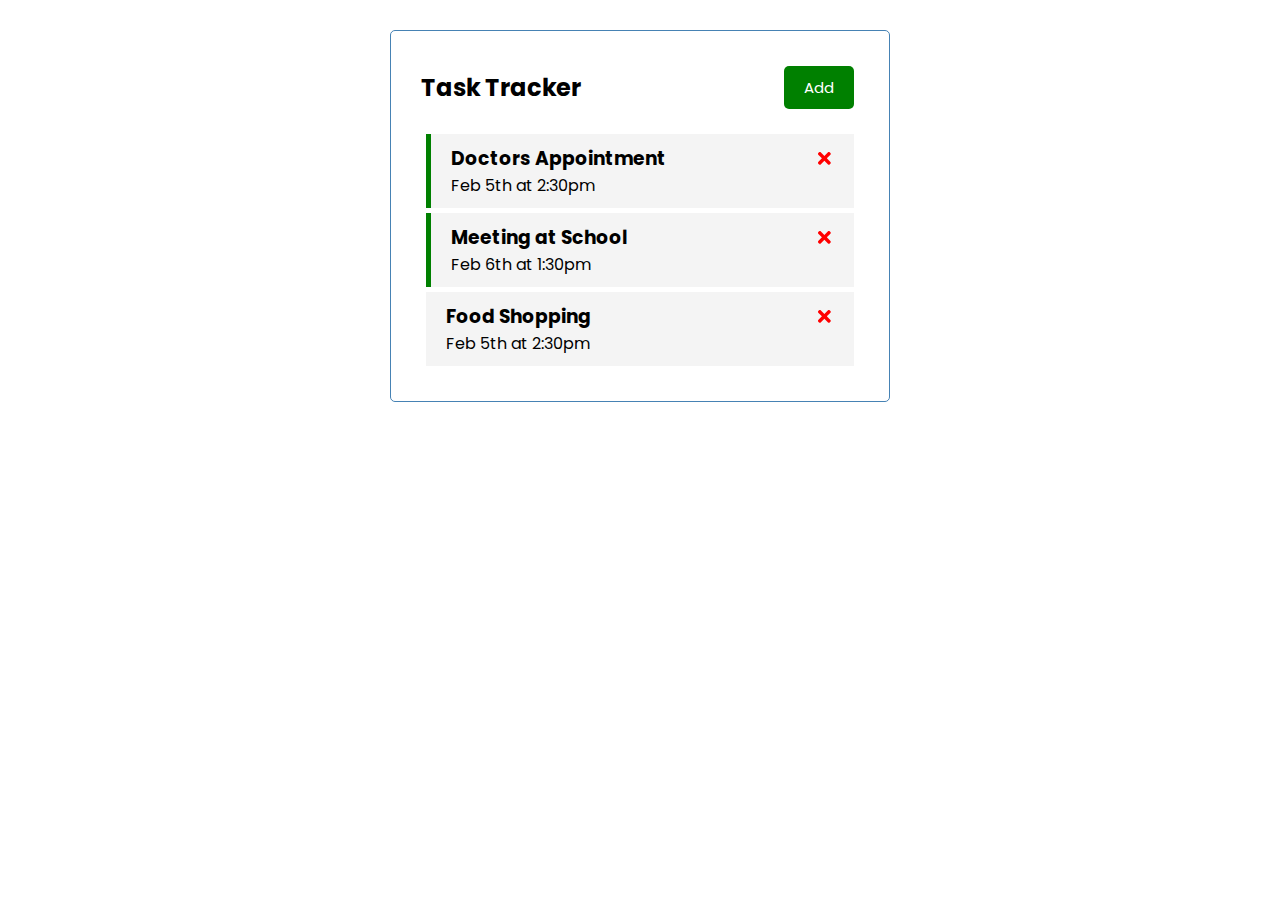
==== index.html @ f163e456 "task tracker to root" ====
<!doctype html><html lang="en"><head><meta charset="utf-8"/><link rel="icon" href="/favicon.ico"/><meta name="viewport" content="width=device-width,initial-scale=1"/><meta name="theme-color" content="#000000"/><meta name="description" content="Web site created using create-react-app"/><link rel="apple-touch-icon" href="/logo192.png"/><link rel="manifest" href="/manifest.json"/><title>Task tracker</title><link href="/static/css/main.5c7149e0.chunk.css" rel="stylesheet"></head><body><noscript>You need to enable JavaScript to run this app.</noscript><div id="root"></div><script>!function(e){function r(r){for(var n,a,i=r[0],c=r[1],l=r[2],s=0,p=[];s<i.length;s++)a=i[s],Object.prototype.hasOwnProperty.call(o,a)&&o[a]&&p.push(o[a][0]),o[a]=0;for(n in c)Object.prototype.hasOwnProperty.call(c,n)&&(e[n]=c[n]);for(f&&f(r);p.length;)p.shift()();return u.push.apply(u,l||[]),t()}function t(){for(var e,r=0;r<u.length;r++){for(var t=u[r],n=!0,i=1;i<t.length;i++){var c=t[i];0!==o[c]&&(n=!1)}n&&(u.splice(r--,1),e=a(a.s=t[0]))}return e}var n={},o={1:0},u=[];function a(r){if(n[r])return n[r].exports;var t=n[r]={i:r,l:!1,exports:{}};return e[r].call(t.exports,t,t.exports,a),t.l=!0,t.exports}a.e=function(e){var r=[],t=o[e];if(0!==t)if(t)r.push(t[2]);else{var n=new Promise((function(r,n){t=o[e]=[r,n]}));r.push(t[2]=n);var u,i=document.createElement("script");i.charset="utf-8",i.timeout=120,a.nc&&i.setAttribute("nonce",a.nc),i.src=function(e){return a.p+"static/js/"+({}[e]||e)+"."+{3:"0f141645"}[e]+".chunk.js"}(e);var c=new Error;u=function(r){i.onerror=i.onload=null,clearTimeout(l);var t=o[e];if(0!==t){if(t){var n=r&&("load"===r.type?"missing":r.type),u=r&&r.target&&r.target.src;c.message="Loading chunk "+e+" failed.\n("+n+": "+u+")",c.name="ChunkLoadError",c.type=n,c.request=u,t[1](c)}o[e]=void 0}};var l=setTimeout((function(){u({type:"timeout",target:i})}),12e4);i.onerror=i.onload=u,document.head.appendChild(i)}return Promise.all(r)},a.m=e,a.c=n,a.d=function(e,r,t){a.o(e,r)||Object.defineProperty(e,r,{enumerable:!0,get:t})},a.r=function(e){"undefined"!=typeof Symbol&&Symbol.toStringTag&&Object.defineProperty(e,Symbol.toStringTag,{value:"Module"}),Object.defineProperty(e,"__esModule",{value:!0})},a.t=function(e,r){if(1&r&&(e=a(e)),8&r)return e;if(4&r&&"object"==typeof e&&e&&e.__esModule)return e;var t=Object.create(null);if(a.r(t),Object.defineProperty(t,"default",{enumerable:!0,value:e}),2&r&&"string"!=typeof e)for(var n in e)a.d(t,n,function(r){return e[r]}.bind(null,n));return t},a.n=function(e){var r=e&&e.__esModule?function(){return e.default}:function(){return e};return a.d(r,"a",r),r},a.o=function(e,r){return Object.prototype.hasOwnProperty.call(e,r)},a.p="/",a.oe=function(e){throw console.error(e),e};var i=this["webpackJsonpreact-task-tracker"]=this["webpackJsonpreact-task-tracker"]||[],c=i.push.bind(i);i.push=r,i=i.slice();for(var l=0;l<i.length;l++)r(i[l]);var f=c;t()}([])</script><script src="/static/js/2.4425be82.chunk.js"></script><script src="/static/js/main.d0e4d43e.chunk.js"></script></body></html>
---- static/css/main.5c7149e0.chunk.css ----
@import url(https://fonts.googleapis.com/css2?family=Poppins:wght@300;400&display=swap);*{box-sizing:border-box;margin:0;padding:0}body{font-family:"Poppins",sans-serif}.container{max-width:500px;margin:30px auto;overflow:auto;min-height:300px;border:1px solid #4682b4;padding:30px;border-radius:5px}.header{display:flex;justify-content:space-between;align-items:center;margin-bottom:20px}.btn{display:inline-block;background:#000;color:#fff;border:none;padding:10px 20px;margin:5px;border-radius:5px;cursor:pointer;text-decoration:none;font-size:15px;font-family:inherit}.btn:focus{outline:none}.btn:active{transform:scale(.98)}.btn-block{display:block;width:100%}.task{background:#f4f4f4;margin:5px;padding:10px 20px;cursor:pointer}.task.reminder{border-left:5px solid green}.task h3{display:flex;align-items:center;justify-content:space-between}.add-form{margin-bottom:40px}.form-control{margin:20px 0}.form-control label{display:block}.form-control input{width:100%;height:40px;margin:5px;padding:3px 7px;font-size:17px}.form-control-check{display:flex;align-items:center;justify-content:space-between}.form-control-check label{flex:1 1}.form-control-check input{flex:2 1;height:20px}footer{margin-top:30px}.App,footer{text-align:center}.App-header{background-color:#282c34;min-height:100px;display:flex;flex-direction:column;align-items:center;justify-content:center;font-size:calc(10px + 2vmin);color:#fff;margin-top:0}.App-link{color:#61dafb}header{display:flex;justify-content:center}
/*# sourceMappingURL=main.5c7149e0.chunk.css.map */
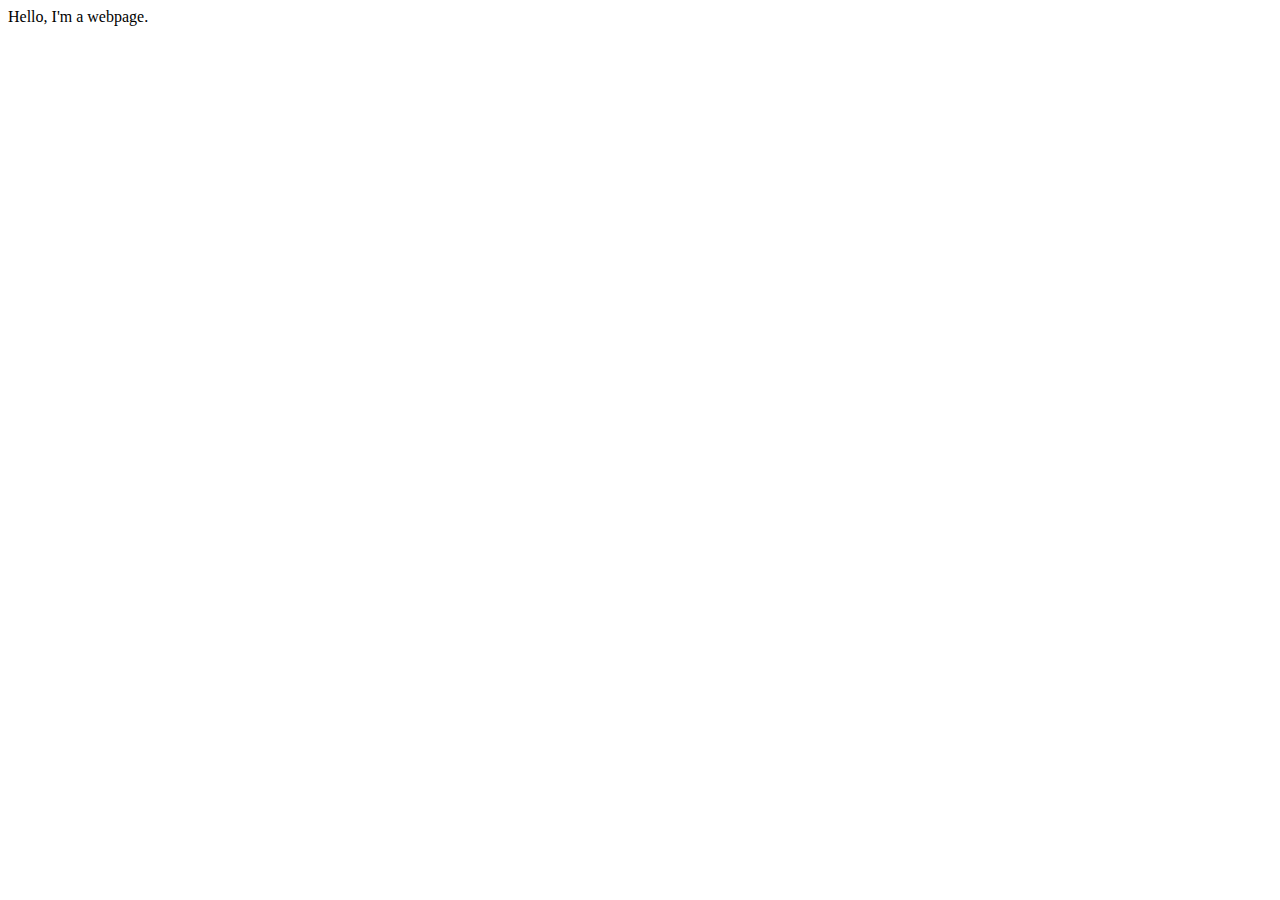
==== commit b8f64bfe: "add index html" ====
--- a/index.html
+++ b/index.html
@@ -1 +1,15 @@
-<!doctype html><html lang="en"><head><meta charset="utf-8"/><link rel="icon" href="/favicon.ico"/><meta name="viewport" content="width=device-width,initial-scale=1"/><meta name="theme-color" content="#000000"/><meta name="description" content="Web site created using create-react-app"/><link rel="apple-touch-icon" href="/logo192.png"/><link rel="manifest" href="/manifest.json"/><title>Task tracker</title><link href="/static/css/main.5c7149e0.chunk.css" rel="stylesheet"></head><body><noscript>You need to enable JavaScript to run this app.</noscript><div id="root"></div><script>!function(e){function r(r){for(var n,a,i=r[0],c=r[1],l=r[2],s=0,p=[];s<i.length;s++)a=i[s],Object.prototype.hasOwnProperty.call(o,a)&&o[a]&&p.push(o[a][0]),o[a]=0;for(n in c)Object.prototype.hasOwnProperty.call(c,n)&&(e[n]=c[n]);for(f&&f(r);p.length;)p.shift()();return u.push.apply(u,l||[]),t()}function t(){for(var e,r=0;r<u.length;r++){for(var t=u[r],n=!0,i=1;i<t.length;i++){var c=t[i];0!==o[c]&&(n=!1)}n&&(u.splice(r--,1),e=a(a.s=t[0]))}return e}var n={},o={1:0},u=[];function a(r){if(n[r])return n[r].exports;var t=n[r]={i:r,l:!1,exports:{}};return e[r].call(t.exports,t,t.exports,a),t.l=!0,t.exports}a.e=function(e){var r=[],t=o[e];if(0!==t)if(t)r.push(t[2]);else{var n=new Promise((function(r,n){t=o[e]=[r,n]}));r.push(t[2]=n);var u,i=document.createElement("script");i.charset="utf-8",i.timeout=120,a.nc&&i.setAttribute("nonce",a.nc),i.src=function(e){return a.p+"static/js/"+({}[e]||e)+"."+{3:"0f141645"}[e]+".chunk.js"}(e);var c=new Error;u=function(r){i.onerror=i.onload=null,clearTimeout(l);var t=o[e];if(0!==t){if(t){var n=r&&("load"===r.type?"missing":r.type),u=r&&r.target&&r.target.src;c.message="Loading chunk "+e+" failed.\n("+n+": "+u+")",c.name="ChunkLoadError",c.type=n,c.request=u,t[1](c)}o[e]=void 0}};var l=setTimeout((function(){u({type:"timeout",target:i})}),12e4);i.onerror=i.onload=u,document.head.appendChild(i)}return Promise.all(r)},a.m=e,a.c=n,a.d=function(e,r,t){a.o(e,r)||Object.defineProperty(e,r,{enumerable:!0,get:t})},a.r=function(e){"undefined"!=typeof Symbol&&Symbol.toStringTag&&Object.defineProperty(e,Symbol.toStringTag,{value:"Module"}),Object.defineProperty(e,"__esModule",{value:!0})},a.t=function(e,r){if(1&r&&(e=a(e)),8&r)return e;if(4&r&&"object"==typeof e&&e&&e.__esModule)return e;var t=Object.create(null);if(a.r(t),Object.defineProperty(t,"default",{enumerable:!0,value:e}),2&r&&"string"!=typeof e)for(var n in e)a.d(t,n,function(r){return e[r]}.bind(null,n));return t},a.n=function(e){var r=e&&e.__esModule?function(){return e.default}:function(){return e};return a.d(r,"a",r),r},a.o=function(e,r){return Object.prototype.hasOwnProperty.call(e,r)},a.p="/",a.oe=function(e){throw console.error(e),e};var i=this["webpackJsonpreact-task-tracker"]=this["webpackJsonpreact-task-tracker"]||[],c=i.push.bind(i);i.push=r,i=i.slice();for(var l=0;l<i.length;l++)r(i[l]);var f=c;t()}([])</script><script src="/static/js/2.4425be82.chunk.js"></script><script src="/static/js/main.d0e4d43e.chunk.js"></script></body></html>+<!DOCTYPE html>
+<html lang="en">
+
+<head>
+  <meta charset="UTF-8">
+  <meta http-equiv="X-UA-Compatible" content="IE=edge">
+  <meta name="viewport" content="width=device-width, initial-scale=1.0">
+  <title>vibrunazo</title>
+</head>
+
+<body>
+  Hello, I'm a webpage.
+</body>
+
+</html>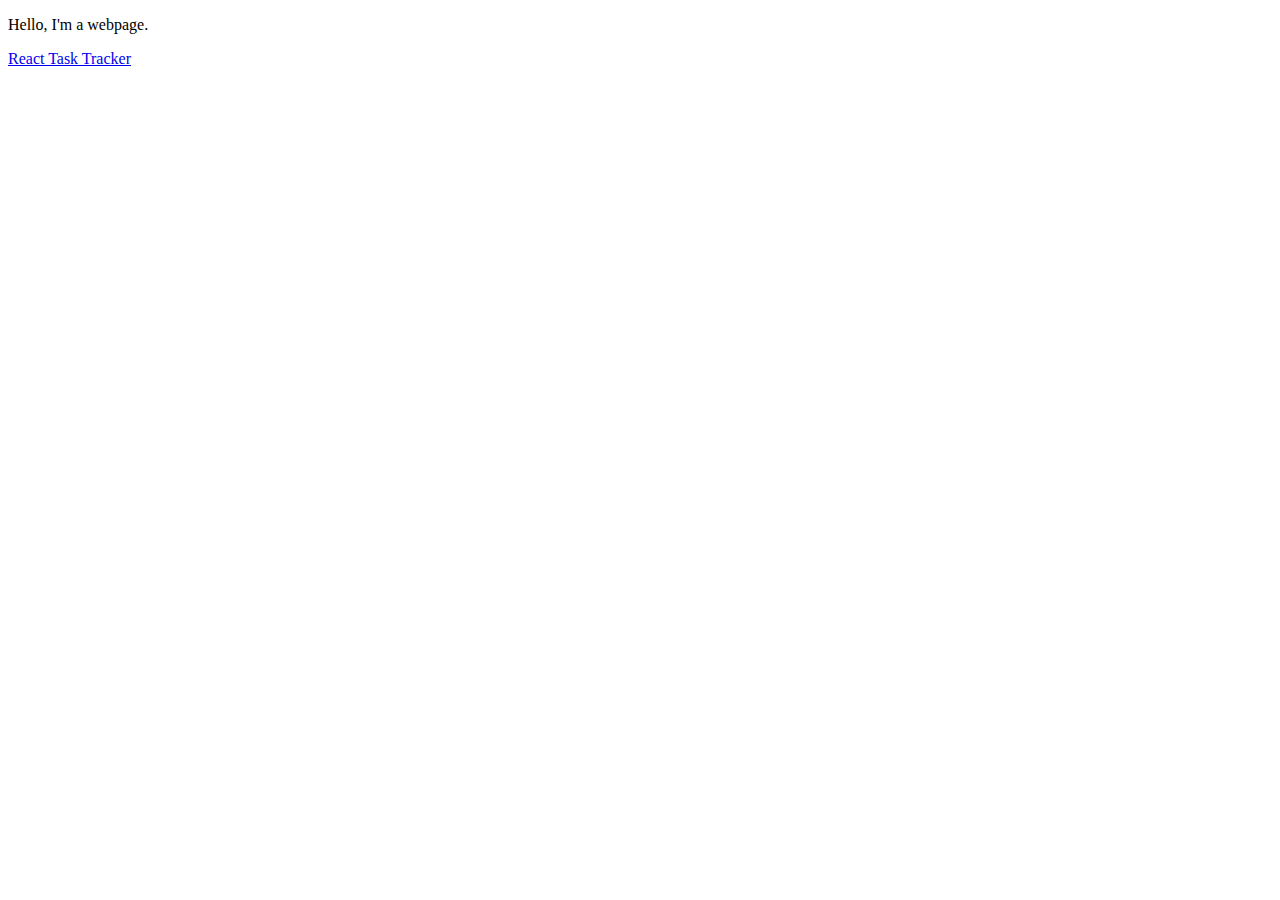
==== commit 3c80d8cf: "add link to index" ====
--- a/index.html
+++ b/index.html
@@ -9,7 +9,10 @@
 </head>
 
 <body>
-  Hello, I'm a webpage.
+  <p>
+    Hello, I'm a webpage.
+  </p>
+  <a href="/react-task-tracker/">React Task Tracker</a>
 </body>
 
 </html>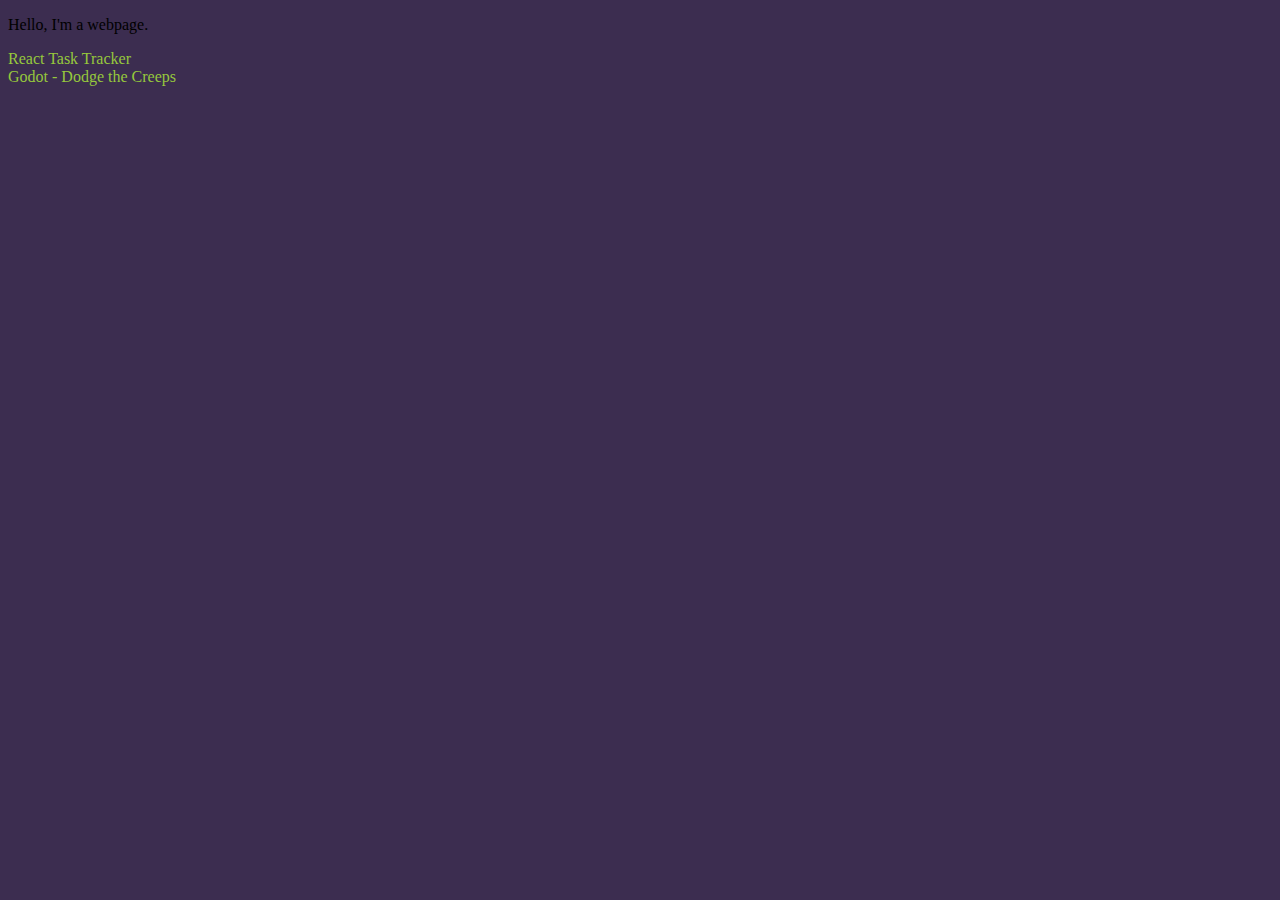
==== commit 0c8226a4: "add godot dodge the creeps" ====
--- a/index.html
+++ b/index.html
@@ -6,13 +6,15 @@
   <meta http-equiv="X-UA-Compatible" content="IE=edge">
   <meta name="viewport" content="width=device-width, initial-scale=1.0">
   <title>vibrunazo</title>
+  <link rel="stylesheet" href="index.css">
 </head>
 
 <body>
   <p>
     Hello, I'm a webpage.
   </p>
-  <a href="/react-task-tracker/">React Task Tracker</a>
+  <a href="/react-task-tracker/">React Task Tracker</a> <br>
+  <a href="/godot-dodge-the-creeps/creep.html">Godot - Dodge the Creeps</a>
 </body>
 
 </html>--- a/index.css
+++ b/index.css
@@ -0,0 +1,8 @@
+body {
+  background: rgb(60, 45, 80);
+}
+
+a {
+  text-decoration: none;
+  color: rgb(150, 200, 60)
+}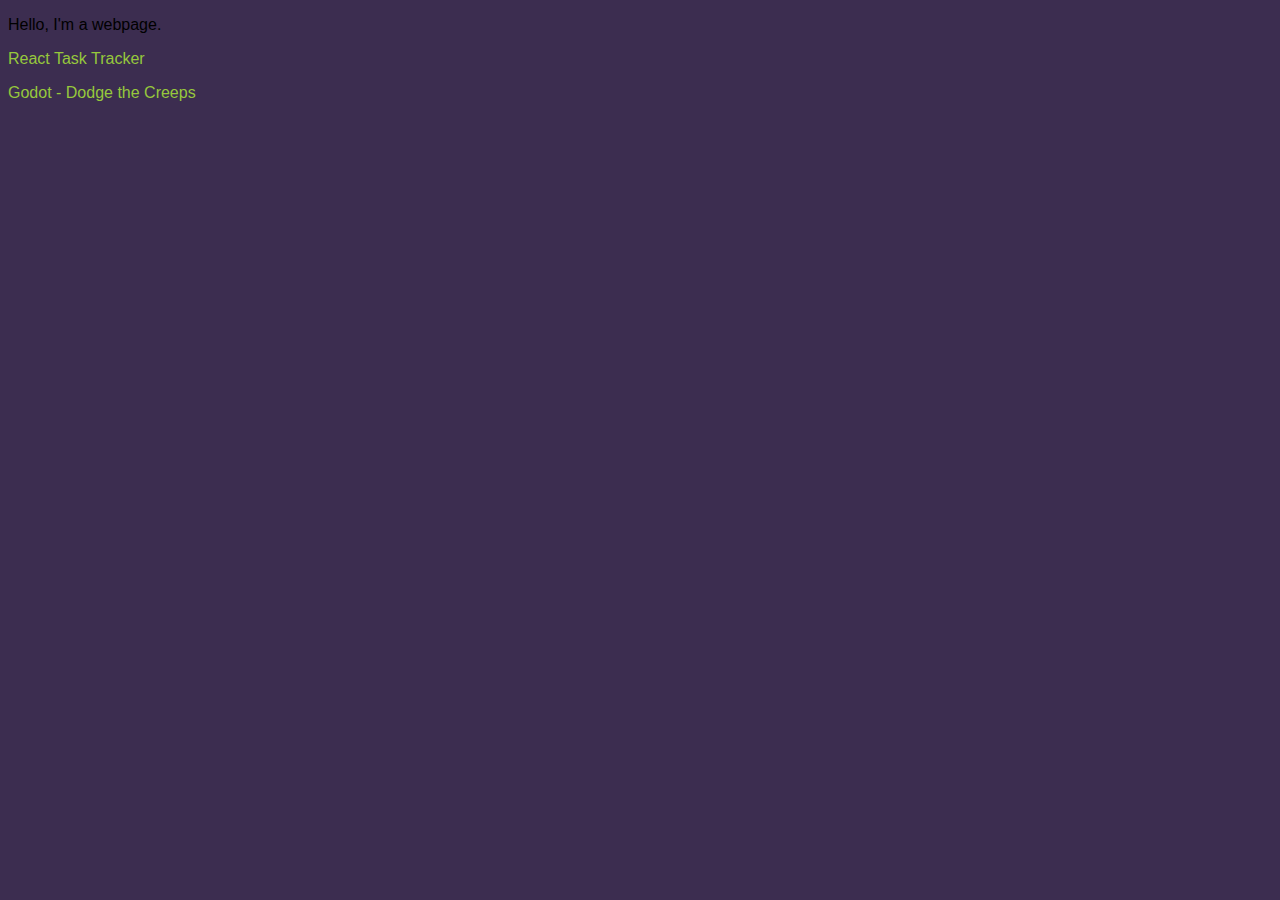
==== commit 682c4831: "gap between links" ====
--- a/index.html
+++ b/index.html
@@ -13,8 +13,10 @@
   <p>
     Hello, I'm a webpage.
   </p>
-  <a href="/react-task-tracker/">React Task Tracker</a> <br>
-  <a href="/godot-dodge-the-creeps/creep.html">Godot - Dodge the Creeps</a>
+  <div class="links">
+    <a href="/react-task-tracker/">React Task Tracker</a>
+    <a href="/godot-dodge-the-creeps/creep.html">Godot - Dodge the Creeps</a>
+  </div>
 </body>
 
 </html>--- a/index.css
+++ b/index.css
@@ -1,8 +1,15 @@
 body {
   background: rgb(60, 45, 80);
+  font-family: sans-serif;
+}
+
+.links {
+  display: flex;
+  flex-direction: column;
+  gap: 16px;
 }
 
 a {
   text-decoration: none;
-  color: rgb(150, 200, 60)
+  color: rgb(150, 200, 60);
 }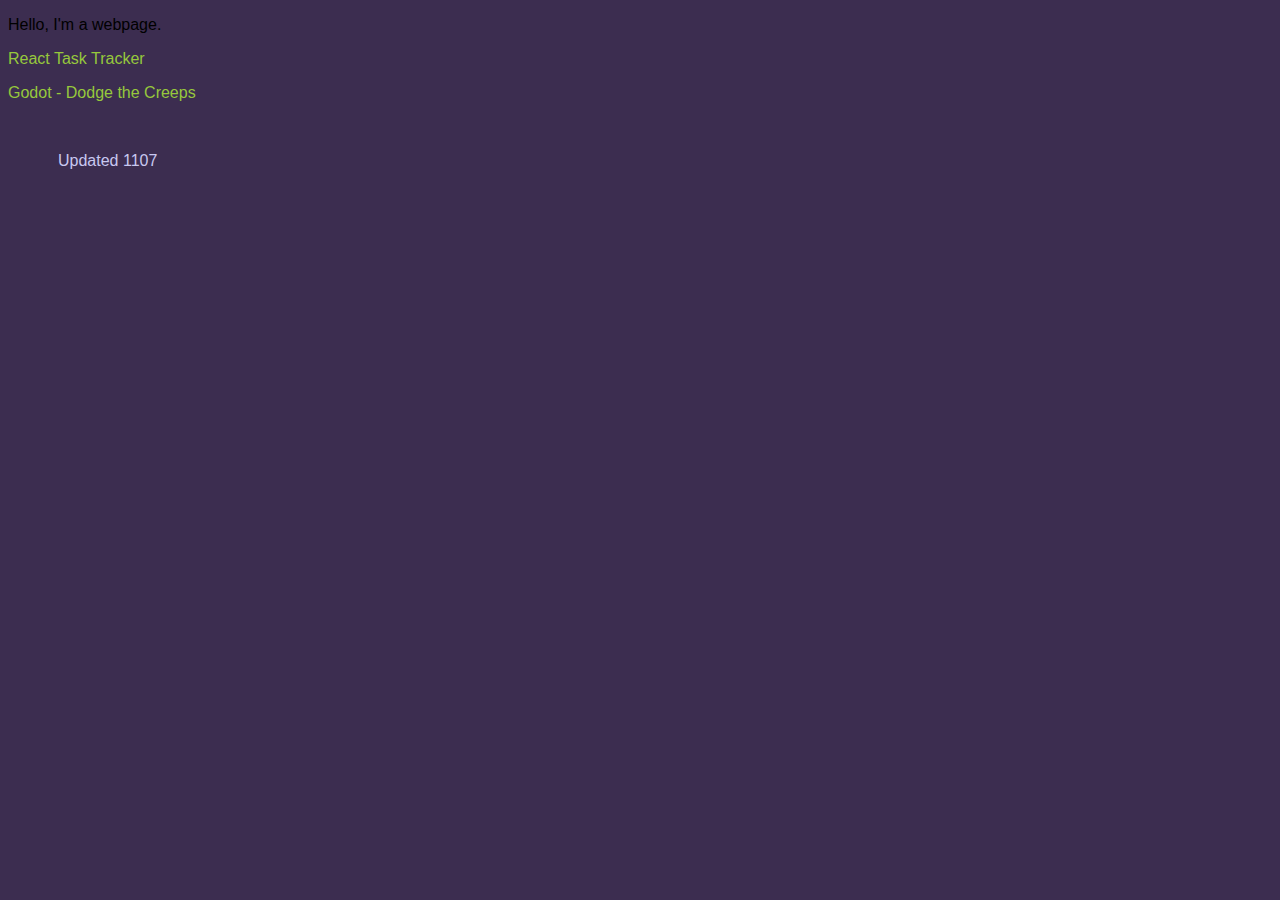
==== commit 1a55a8e3: "add updated message" ====
--- a/index.html
+++ b/index.html
@@ -17,6 +17,9 @@
     <a href="/react-task-tracker/">React Task Tracker</a>
     <a href="/godot-dodge-the-creeps/creep.html">Godot - Dodge the Creeps</a>
   </div>
+  <div class="updated">
+    Updated 1107
+  </div>
 </body>
 
 </html>--- a/index.css
+++ b/index.css
@@ -2,6 +2,13 @@
   background: rgb(60, 45, 80);
   font-family: sans-serif;
 }
+
+
+a {
+  text-decoration: none;
+  color: rgb(150, 200, 60);
+  }
+
 
 .links {
   display: flex;
@@ -9,7 +16,7 @@
   gap: 16px;
 }
 
-a {
-  text-decoration: none;
-  color: rgb(150, 200, 60);
+.updated {
+  color: rgb(200, 200, 240);
+  margin: 50px;
 }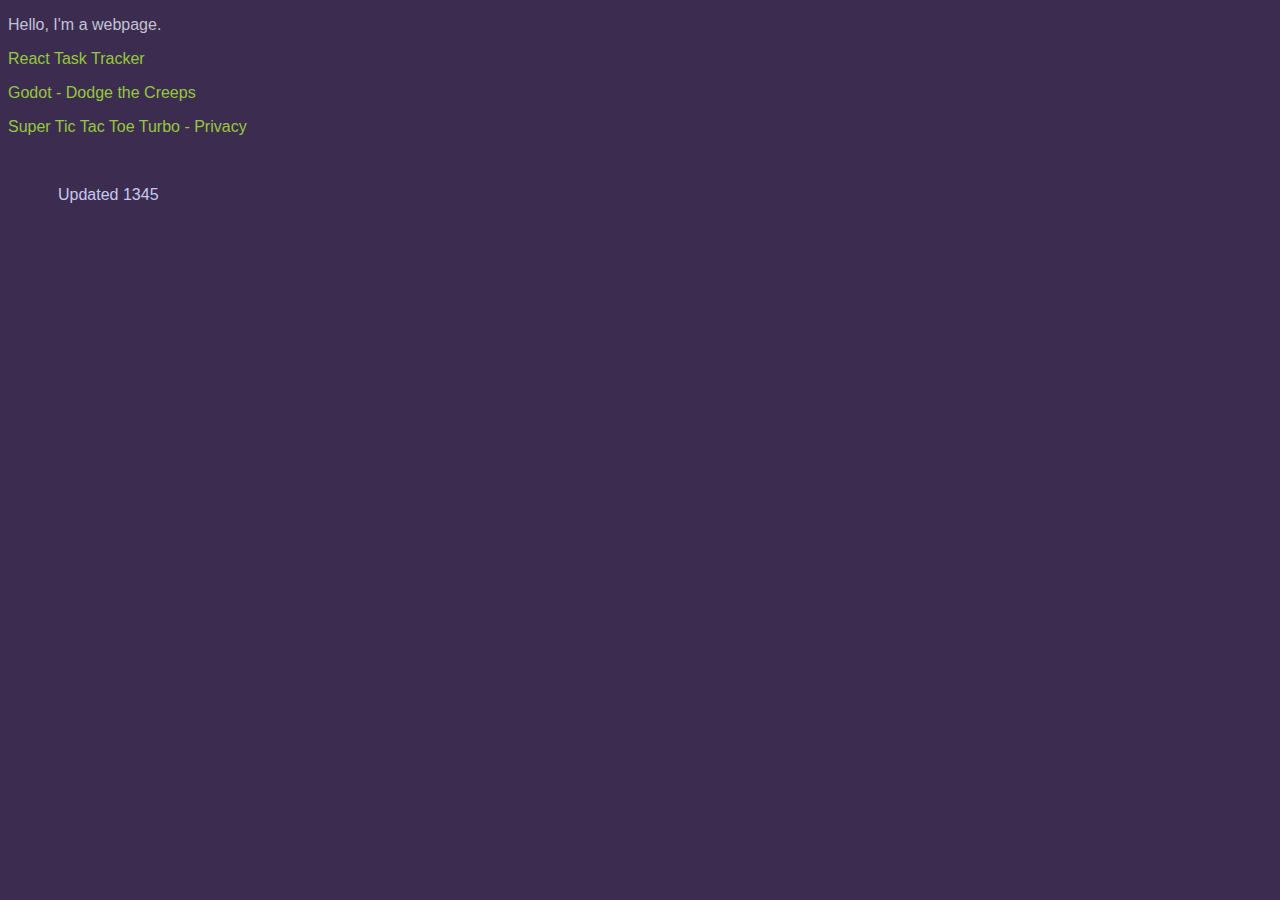
==== commit ad2cbcfe: "add ttt privacy" ====
--- a/index.html
+++ b/index.html
@@ -16,9 +16,10 @@
   <div class="links">
     <a href="/react-task-tracker/">React Task Tracker</a>
     <a href="/godot-dodge-the-creeps/creep.html">Godot - Dodge the Creeps</a>
+    <a href="/stttt-privacy/">Super Tic Tac Toe Turbo - Privacy</a>
   </div>
   <div class="updated">
-    Updated 1107
+    Updated 1345
   </div>
 </body>
 
--- a/index.css
+++ b/index.css
@@ -1,13 +1,17 @@
 body {
   background: rgb(60, 45, 80);
   font-family: sans-serif;
+  color: hsl(240, 20%, 80%)
 }
-
 
 a {
   text-decoration: none;
   color: rgb(150, 200, 60);
-  }
+}
+
+h2 {
+  color: hsl(280, 60%, 70%);
+}
 
 
 .links {
